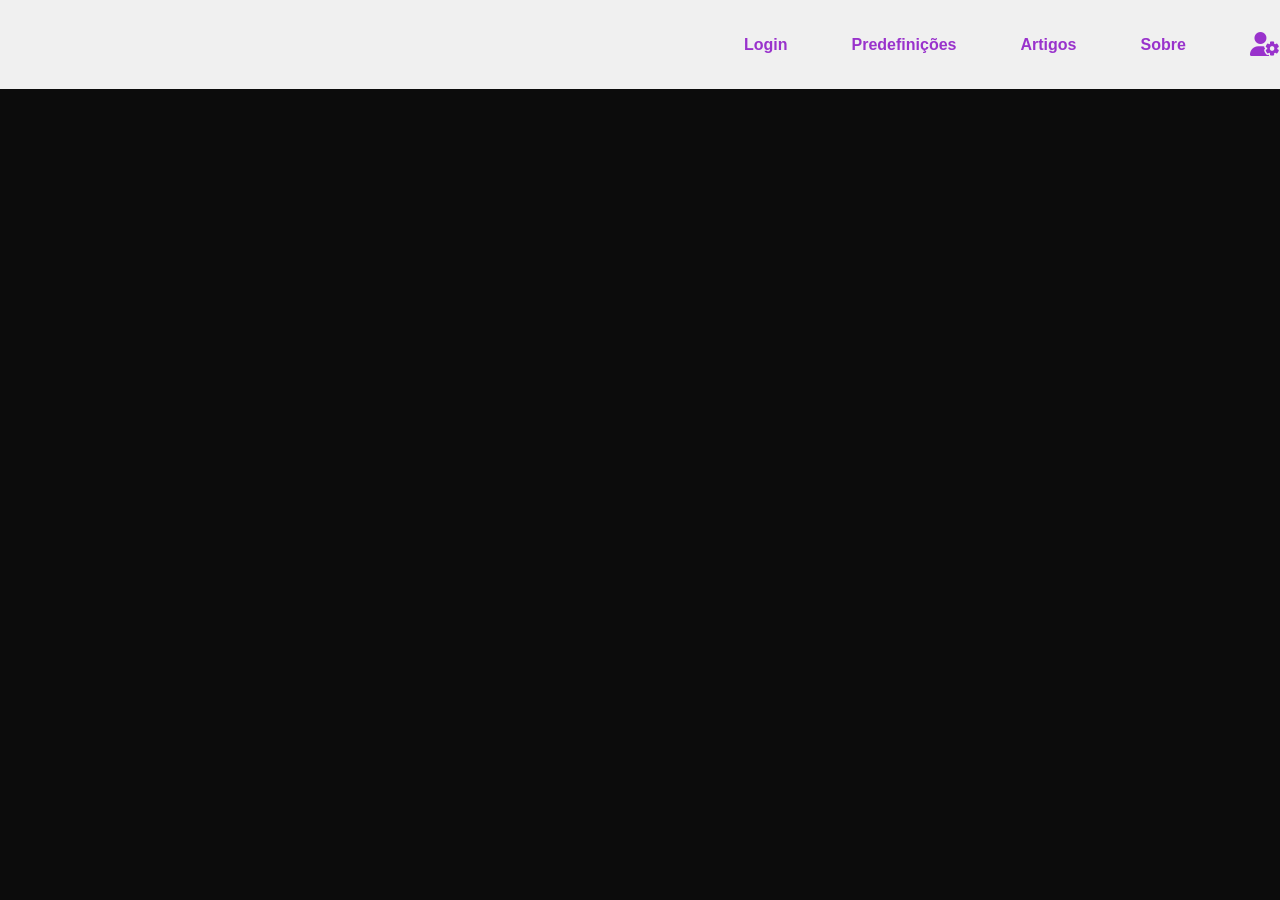
==== main/templates/index.html @ 8e218500 "Organização dos arquivos nas pastas" ====
<!DOCTYPE html>
<html lang="pt-br">
<head>
    <meta charset="UTF-8">
    <meta name="viewport" content="width=device-width, initial-scale=1.0">
    <title>Início</title>
    <link rel="stylesheet" href="../static/style.css">
    <link rel="stylesheet" href="https://cdnjs.cloudflare.com/ajax/libs/font-awesome/6.5.0/css/all.min.css">
</head>

<body>
    <header>
        <nav>
            <h1><img src="" alt=""></h1>
            <button>Login</button>
            <button>Predefinições</button>
            <button>Artigos</button>
            <button>Sobre</button>
            <button><i class="fa-solid fa-user-gear userconfig" ></i></button>
        </nav>
    </header>
</body>
</html>
---- main/static/style.css ----
*{
    box-sizing: border-box;
    width: auto;
    height: auto;
    background-color: #0c0c0c;
    max-width: 1920px;
    max-height: 1080px;
    margin: 0;
    padding: 0;
    scroll-behavior: smooth;
    font-family: Arial, Helvetica, sans-serif;
}

nav{
    margin: 0 auto;
    padding: 1rem auto;
    background-color: #f0f0f0;
    color: #ffffff;
    display: inline-flex;
    width: 100%;
}

h1{
    margin: 0.5rem;
    color: #0c0c0c;
    background-color: inherit;
    text-align: left;
    margin-right: 55%;
}

h1 strong{
    color: darkorchid;
    background-color: inherit;
}



button{
    padding: 1rem;
    margin-left: 0;
    margin-right: 0;
    margin: 1rem;
    background-color: transparent;
    border: 0px solid transparent;
    color: darkorchid;
    font-weight: bold;
    font-size: 1rem;
}

button:hover{
    color: violet;
    font-weight: bolder;
    font-size: 1.3rem;
    text-decoration: underline;
}

button:active{
    font-size: 1.2rem;
}

i.userconfig{
    background-color: inherit;
    font-size: 1.5rem;
    color: darkorchid;
}

i.userconfig:hover{
    font-size: 1.8rem;
    color: violet;
    font-weight: bolder;
}

i.userconfig:active{
    font-size: 1.6rem;
    color: violet;
    font-weight: bolder;
}
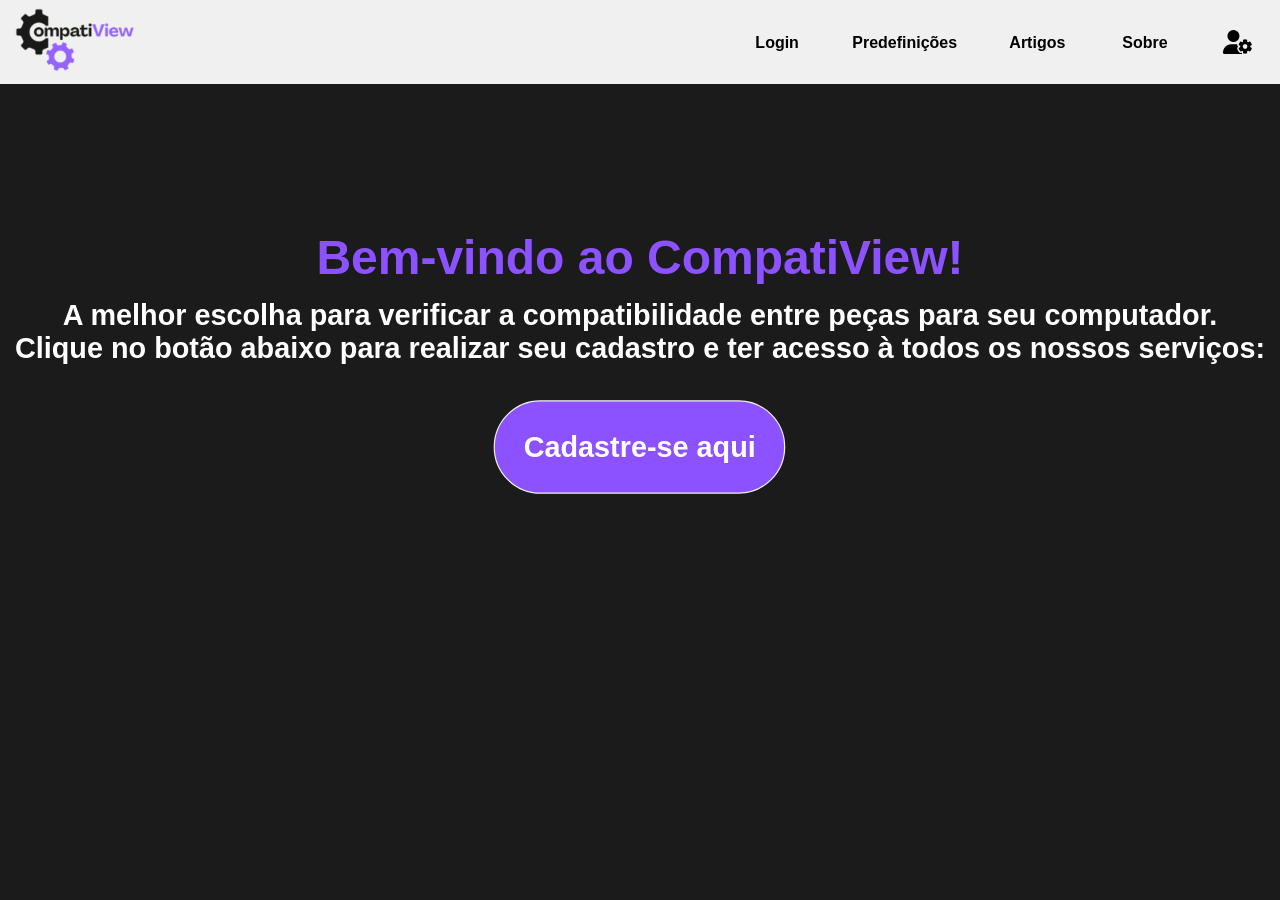
==== commit 948c0025: "(Em andamento) Protótipo visual da primeira página." ====
--- a/main/templates/index.html
+++ b/main/templates/index.html
@@ -11,13 +11,39 @@
 <body>
     <header>
         <nav>
-            <h1><img src="" alt=""></h1>
-            <button>Login</button>
-            <button>Predefinições</button>
-            <button>Artigos</button>
-            <button>Sobre</button>
-            <button><i class="fa-solid fa-user-gear userconfig" ></i></button>
+
+            <figure><img src="../misc/images/Logo - CompatiView.png" alt="logo"></figure>
+            
+            <button id="b_login">
+                <a href="login.html" target="_blank">Login</a>
+            </button>
+
+            <button id="b_predefs">
+                <a href="login.html" target="_blank">Predefinições</a>
+            </button>
+
+            <button id="b_artigos">
+                <a href="login.html" target="_blank">Artigos</a>
+            </button>
+
+            <button id="b_sobre">
+                <a href="login.html" target="_blank">Sobre</a>
+            </button>
+
+            <button>
+                <i class="fa-solid fa-user-gear userconfig" ></i>
+            </button>
         </nav>
     </header>
+
+    <section class="cadastro_inicial">
+        <h1>Bem-vindo ao CompatiView!</h1>
+        <h2>A melhor escolha para verificar a compatibilidade entre peças para seu computador.
+            <br>
+            Clique no botão abaixo para realizar seu cadastro e ter acesso à todos os nossos serviços:
+        </h2>
+        <button id="b_cadastro">Cadastre-se aqui</button>
+    </section>
+
 </body>
 </html>
--- a/main/static/style.css
+++ b/main/static/style.css
@@ -1,77 +1,147 @@
 *{
-    box-sizing: border-box;
-    width: auto;
-    height: auto;
-    background-color: #0c0c0c;
+    align-items: center;
+    align-self: center;
+    align-content: center;
+    width: 80% auto;
     max-width: 1920px;
     max-height: 1080px;
-    margin: 0;
-    padding: 0;
+    height: auto;
+    background-color: #1b1b1b;
+    margin: 0 auto;
+    padding: 0 auto;
     scroll-behavior: smooth;
     font-family: Arial, Helvetica, sans-serif;
+    text-decoration: none;
+}
+
+header{
+    text-align: left auto;
 }
 
 nav{
     margin: 0 auto;
-    padding: 1rem auto;
+    padding: 0 auto;
     background-color: #f0f0f0;
     color: #ffffff;
     display: inline-flex;
     width: 100%;
+    align-items: center;
+}
+
+figure{
+    background-color: transparent;
+    padding: 0;
+    margin: 0;
+    margin-right: 45%;
+    text-align: left;
+}
+
+header img{
+    background-color: inherit;
+    scale: 0.8;
+    opacity: 0.9;
+}
+header img:hover{
+    opacity: 1;
 }
 
 h1{
-    margin: 0.5rem;
+    max-width: 100%;
+    word-wrap: break-word;
+    width: 50%;
+    padding: 0;
+    margin-left: 0;
+    margin: 0rem auto;
     color: #0c0c0c;
     background-color: inherit;
     text-align: left;
-    margin-right: 55%;
 }
 
-h1 strong{
-    color: darkorchid;
-    background-color: inherit;
+button a{
+    background-color: transparent;
+    color: #000000;
+    font-weight: bolder;
+    display: inline-block;
+}
+button a:hover{
+    color: #8c52ff;
+    font-weight: bolder;
+    transform: scale(1.1);
+    text-decoration: underline;
+    display: inline-block;
+}
+button a:active{
+    color: #6138b5;
+    transform: scale(1);
+    display: inline-block;
 }
 
-
-
 button{
-    padding: 1rem;
-    margin-left: 0;
-    margin-right: 0;
-    margin: 1rem;
+    padding: 0;
+    height: fit-content;
+    width: fit-content;
+    line-height: normal;
+    align-items: center;
     background-color: transparent;
     border: 0px solid transparent;
-    color: darkorchid;
-    font-weight: bold;
-    font-size: 1rem;
+    color: #000000;
+    font-weight: bolder;
+    scale: 1.2;
+    display: inline-block;
 }
-
 button:hover{
-    color: violet;
+    color: #8c52ff;
     font-weight: bolder;
-    font-size: 1.3rem;
-    text-decoration: underline;
+    transform: scale(1.1);
+    display: inline-block;
 }
-
 button:active{
-    font-size: 1.2rem;
+    color: #6138b5;
+    transform: scale(1);
+    display: inline-block;
 }
 
 i.userconfig{
     background-color: inherit;
-    font-size: 1.5rem;
-    color: darkorchid;
+    scale: 1.5;
+    color: #000000;
 }
-
 i.userconfig:hover{
-    font-size: 1.8rem;
-    color: violet;
+    transform: scale(1.1);
+    color: #8c52ff;
+    font-weight: bolder;
+}
+i.userconfig:active{
+    transform: scale(1);
+    color: #6138b5;
     font-weight: bolder;
 }
 
-i.userconfig:active{
-    font-size: 1.6rem;
-    color: violet;
-    font-weight: bolder;
+section.cadastro_inicial{
+    text-align: center;
+}
+
+section.cadastro_inicial h1{
+    text-align: center;
+    scale: 2;
+    color: #8c52ff;
+    margin-top: 10rem;
+    margin-bottom: 2rem;
+}
+
+section.cadastro_inicial h2{
+    text-align: center;
+    scale: 1.2;
+    color: #ffffff;
+    margin-bottom: 3rem;
+}
+
+#b_cadastro{
+    font-size: 1.5rem;
+    padding: 1.5rem;
+    background-color: #8c52ff;
+    border: 1px solid #f0f0f0;
+    border-radius: 50px;
+    color: #ffffff;
+
 }
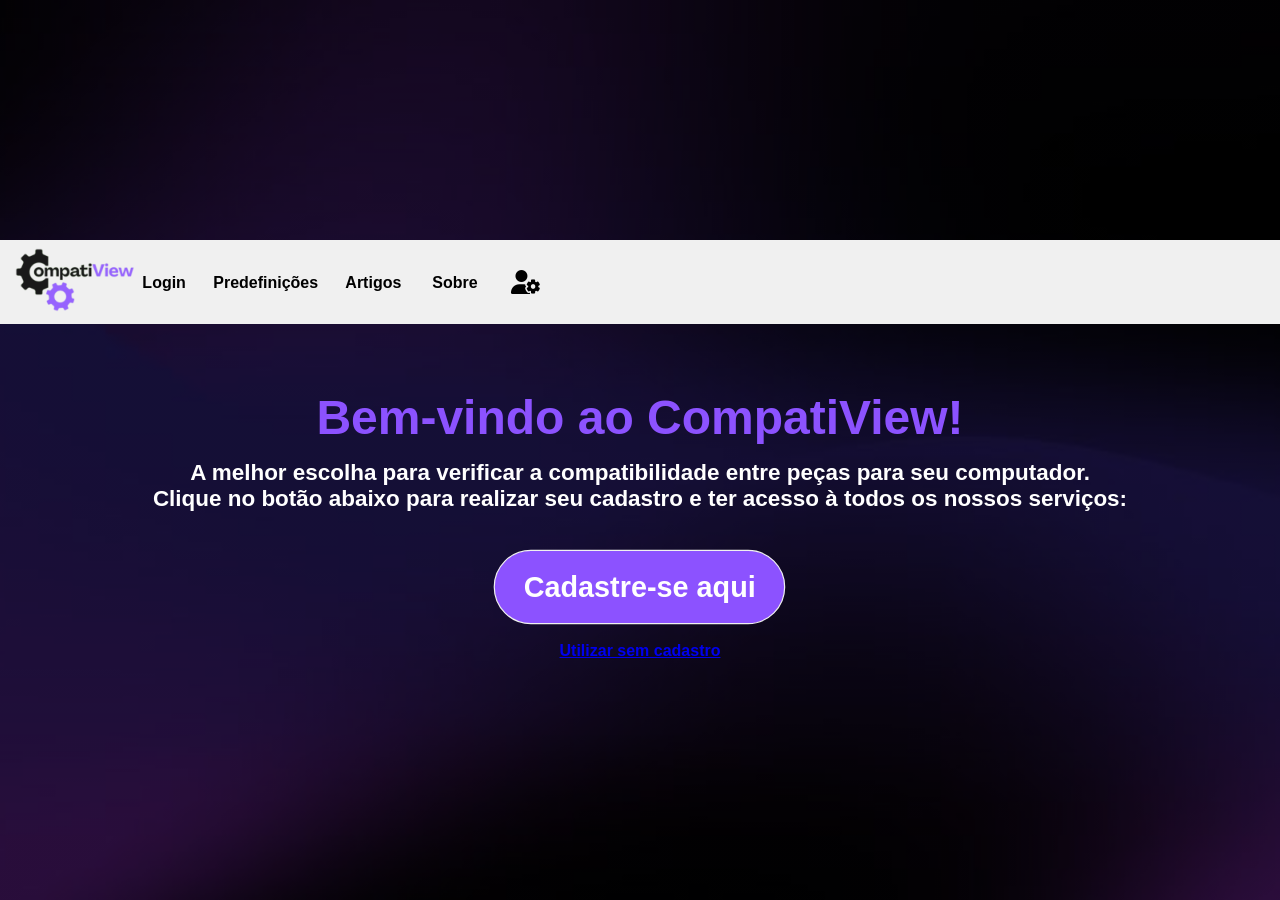
==== commit 6ad38d6c: "(Em andamento) Upgrades CSS página inicial" ====
--- a/main/templates/index.html
+++ b/main/templates/index.html
@@ -11,7 +11,6 @@
 <body>
     <header>
         <nav>
-
             <figure><img src="../misc/images/Logo - CompatiView.png" alt="logo"></figure>
             
             <button id="b_login">
@@ -37,12 +36,15 @@
     </header>
 
     <section class="cadastro_inicial">
-        <h1>Bem-vindo ao CompatiView!</h1>
-        <h2>A melhor escolha para verificar a compatibilidade entre peças para seu computador.
+
+        <h2>Bem-vindo ao CompatiView!</h2>
+        <h3>A melhor escolha para verificar a compatibilidade entre peças para seu computador.
             <br>
             Clique no botão abaixo para realizar seu cadastro e ter acesso à todos os nossos serviços:
-        </h2>
+        </h3>
         <button id="b_cadastro">Cadastre-se aqui</button>
+        <br>
+        <a href="login.html" target="_blank" rel="noopener noreferrer">Utilizar sem cadastro</a>
     </section>
 
 </body>
--- a/main/static/style.css
+++ b/main/static/style.css
@@ -2,28 +2,44 @@
     align-items: center;
     align-self: center;
     align-content: center;
-    width: 80% auto;
-    max-width: 1920px;
-    max-height: 1080px;
     height: auto;
-    background-color: #1b1b1b;
-    margin: 0 auto;
-    padding: 0 auto;
+    margin: 0;
+    padding: 0;
     scroll-behavior: smooth;
     font-family: Arial, Helvetica, sans-serif;
     text-decoration: none;
 }
 
+html{
+    height: 100%;
+    margin: 0;
+    margin-top: 0;
+    padding: 0;
+    background: linear-gradient(rgba(0,0,0,0.6), rgba(0,0,0,0.6)), url("../misc/images/Background CompatiView.png");
+    background-size: cover;
+    background-position: center;
+    background-repeat: no-repeat;
+}
+
+body{
+    margin: 0;
+}
+
 header{
+    vertical-align: top;
+    height: fit-content;
+    margin: 0;
     text-align: left auto;
 }
 
 nav{
-    margin: 0 auto;
-    padding: 0 auto;
+    vertical-align: top;
+    margin: 0;
+    margin-bottom: 5rem;
+    padding: 0;
     background-color: #f0f0f0;
     color: #ffffff;
-    display: inline-flex;
+    display: flex;
     width: 100%;
     align-items: center;
 }
@@ -32,7 +48,6 @@
     background-color: transparent;
     padding: 0;
     margin: 0;
-    margin-right: 45%;
     text-align: left;
 }
 
@@ -45,23 +60,13 @@
     opacity: 1;
 }
 
-h1{
-    max-width: 100%;
-    word-wrap: break-word;
-    width: 50%;
-    padding: 0;
-    margin-left: 0;
-    margin: 0rem auto;
-    color: #0c0c0c;
-    background-color: inherit;
-    text-align: left;
-}
-
 button a{
+    margin-right: 2.5rem;
     background-color: transparent;
     color: #000000;
     font-weight: bolder;
     display: inline-block;
+    transition: 0.2s ease-out;
 }
 button a:hover{
     color: #8c52ff;
@@ -69,6 +74,7 @@
     transform: scale(1.1);
     text-decoration: underline;
     display: inline-block;
+    transition: 0.2s ease-in;
 }
 button a:active{
     color: #6138b5;
@@ -88,12 +94,14 @@
     font-weight: bolder;
     scale: 1.2;
     display: inline-block;
+    transition: 0.2s ease-out;
 }
 button:hover{
     color: #8c52ff;
     font-weight: bolder;
     transform: scale(1.1);
     display: inline-block;
+    transition: 0.1s ease-in;
 }
 button:active{
     color: #6138b5;
@@ -105,11 +113,13 @@
     background-color: inherit;
     scale: 1.5;
     color: #000000;
+    transition: 0.2s ease-out;
 }
 i.userconfig:hover{
     transform: scale(1.1);
     color: #8c52ff;
     font-weight: bolder;
+    transition: 0.1s ease-in;
 }
 i.userconfig:active{
     transform: scale(1);
@@ -118,18 +128,28 @@
 }
 
 section.cadastro_inicial{
+    margin: 0;
     text-align: center;
+    align-items: center;
+    display: block;
 }
 
-section.cadastro_inicial h1{
+section.cadastro_inicial h2{
+    max-width: 100%;
+    max-height: min-content;
+    word-wrap: break-word;
+    width: 50%;
+    padding: 0;
+    margin: 0 auto;
+    background-color: inherit;
     text-align: center;
     scale: 2;
     color: #8c52ff;
-    margin-top: 10rem;
     margin-bottom: 2rem;
 }
 
-section.cadastro_inicial h2{
+
+section.cadastro_inicial h3{
     text-align: center;
     scale: 1.2;
     color: #ffffff;
@@ -139,9 +159,28 @@
 #b_cadastro{
     font-size: 1.5rem;
     padding: 1.5rem;
+    line-height: 0.5;
+    margin-bottom: 1.5rem;
     background-color: #8c52ff;
     border: 1px solid #f0f0f0;
     border-radius: 50px;
     color: #ffffff;
+    transition: 0.4s ease-out;
+}
+#b_cadastro:hover{
+    background-color: #9f6eff;
+    transform: scale(1.1);
+    transition: 0.2s ease-in;
+}
+#b_cadastro:active{
+    color: #b1b1b1;
+    background-color: #6138b5;
+    transform: scale(1);
+    transition: 0.1s;
+}
 
+section.cadastro_inicial a{
+    font-weight: bold;
+    text-decoration: underline;
+    margin-top: 3rem;
 }
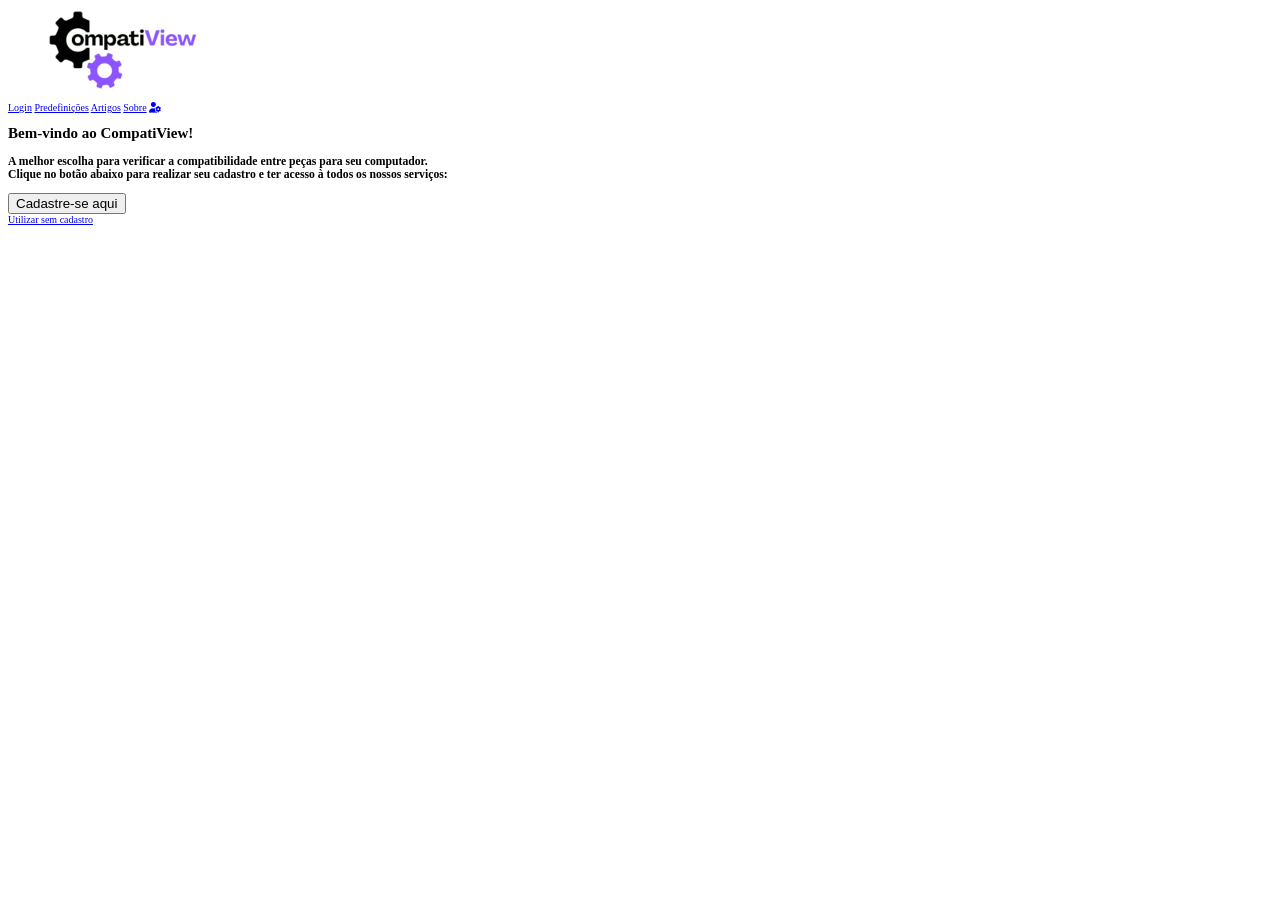
==== commit 99c52138: "(Em andamento) Ajustes CSS página inicial parte 2" ====
--- a/main/templates/index.html
+++ b/main/templates/index.html
@@ -10,28 +10,20 @@
 
 <body>
     <header>
-        <nav>
-            <figure><img src="../misc/images/Logo - CompatiView.png" alt="logo"></figure>
+        <nav class="navbar">
+            <figure class="logo"><img src="../misc/images/Logo - CompatiView.png" alt="logo"></figure>
             
-            <button id="b_login">
-                <a href="login.html" target="_blank">Login</a>
-            </button>
+            <div class="navlinks">
+                <a id="b_login" href="login.html" target="_blank">Login</a>
 
-            <button id="b_predefs">
-                <a href="login.html" target="_blank">Predefinições</a>
-            </button>
+                <a id="b_predefs" href="login.html" target="_blank">Predefinições</a>
 
-            <button id="b_artigos">
-                <a href="login.html" target="_blank">Artigos</a>
-            </button>
+                <a id="b_artigos" href="login.html" target="_blank">Artigos</a>
 
-            <button id="b_sobre">
-                <a href="login.html" target="_blank">Sobre</a>
-            </button>
+                <a id="b_sobre" href="login.html" target="_blank">Sobre</a>
 
-            <button>
-                <i class="fa-solid fa-user-gear userconfig" ></i>
-            </button>
+                <a href="login.html"><i class="fa-solid fa-user-gear userconfig" ></i></a>
+            </div>
         </nav>
     </header>
 
--- a/main/static/style.css
+++ b/main/static/style.css
@@ -1,11 +1,21 @@
+:root{
+    font-size: 62.5%;
+}
+
+
+@media (min-width: 1344px) {
+
 *{
-    align-items: center;
-    align-self: center;
-    align-content: center;
-    height: auto;
-    margin: 0;
-    padding: 0;
+    box-sizing: border-box;
+    margin: 0;
+    padding: 0;
+}
+
+html {
     scroll-behavior: smooth;
+}
+
+body {
     font-family: Arial, Helvetica, sans-serif;
     text-decoration: none;
 }
@@ -32,7 +42,7 @@
     text-align: left auto;
 }
 
-nav{
+.navbar{
     vertical-align: top;
     margin: 0;
     margin-bottom: 5rem;
@@ -40,15 +50,23 @@
     background-color: #f0f0f0;
     color: #ffffff;
     display: flex;
+    justify-content: space-between;
+    align-items: center;
+    gap: 20px;
     width: 100%;
-    align-items: center;
+}
+
+.navlinks{
+    display: flex;
+    gap: 38px;
+    flex: 1;
+    justify-content: right;
 }
 
 figure{
     background-color: transparent;
     padding: 0;
     margin: 0;
-    text-align: left;
 }
 
 header img{
@@ -60,40 +78,35 @@
     opacity: 1;
 }
 
-button a{
-    margin-right: 2.5rem;
+nav a{
+    font-size: 1.8rem;
     background-color: transparent;
     color: #000000;
     font-weight: bolder;
-    display: inline-block;
+    text-decoration: none;
     transition: 0.2s ease-out;
 }
-button a:hover{
-    color: #8c52ff;
-    font-weight: bolder;
-    transform: scale(1.1);
-    text-decoration: underline;
-    display: inline-block;
+nav a:hover{
+    color: #8c52ff;
+    font-weight: bolder;
+    transform: scale(1.1);
+    text-decoration: underline 2px solid;
     transition: 0.2s ease-in;
 }
-button a:active{
-    color: #6138b5;
-    transform: scale(1);
-    display: inline-block;
+nav a:active{
+    color: #6138b5;
+    transform: scale(1);
 }
 
 button{
     padding: 0;
     height: fit-content;
     width: fit-content;
-    line-height: normal;
-    align-items: center;
     background-color: transparent;
     border: 0px solid transparent;
     color: #000000;
     font-weight: bolder;
     scale: 1.2;
-    display: inline-block;
     transition: 0.2s ease-out;
 }
 button:hover{
@@ -111,7 +124,7 @@
 
 i.userconfig{
     background-color: inherit;
-    scale: 1.5;
+    font-size: 2rem;
     color: #000000;
     transition: 0.2s ease-out;
 }
@@ -135,12 +148,12 @@
 }
 
 section.cadastro_inicial h2{
-    max-width: 100%;
     max-height: min-content;
     word-wrap: break-word;
-    width: 50%;
-    padding: 0;
-    margin: 0 auto;
+    width: fit-content;
+    padding: 0;
+    margin: auto;
+    margin-top: 15rem;
     background-color: inherit;
     text-align: center;
     scale: 2;
@@ -150,7 +163,9 @@
 
 
 section.cadastro_inicial h3{
+    margin: auto;
     text-align: center;
+    width: fit-content;
     scale: 1.2;
     color: #ffffff;
     margin-bottom: 3rem;
@@ -183,4 +198,6 @@
     font-weight: bold;
     text-decoration: underline;
     margin-top: 3rem;
-}+    color: #6138b5;
+}
+}
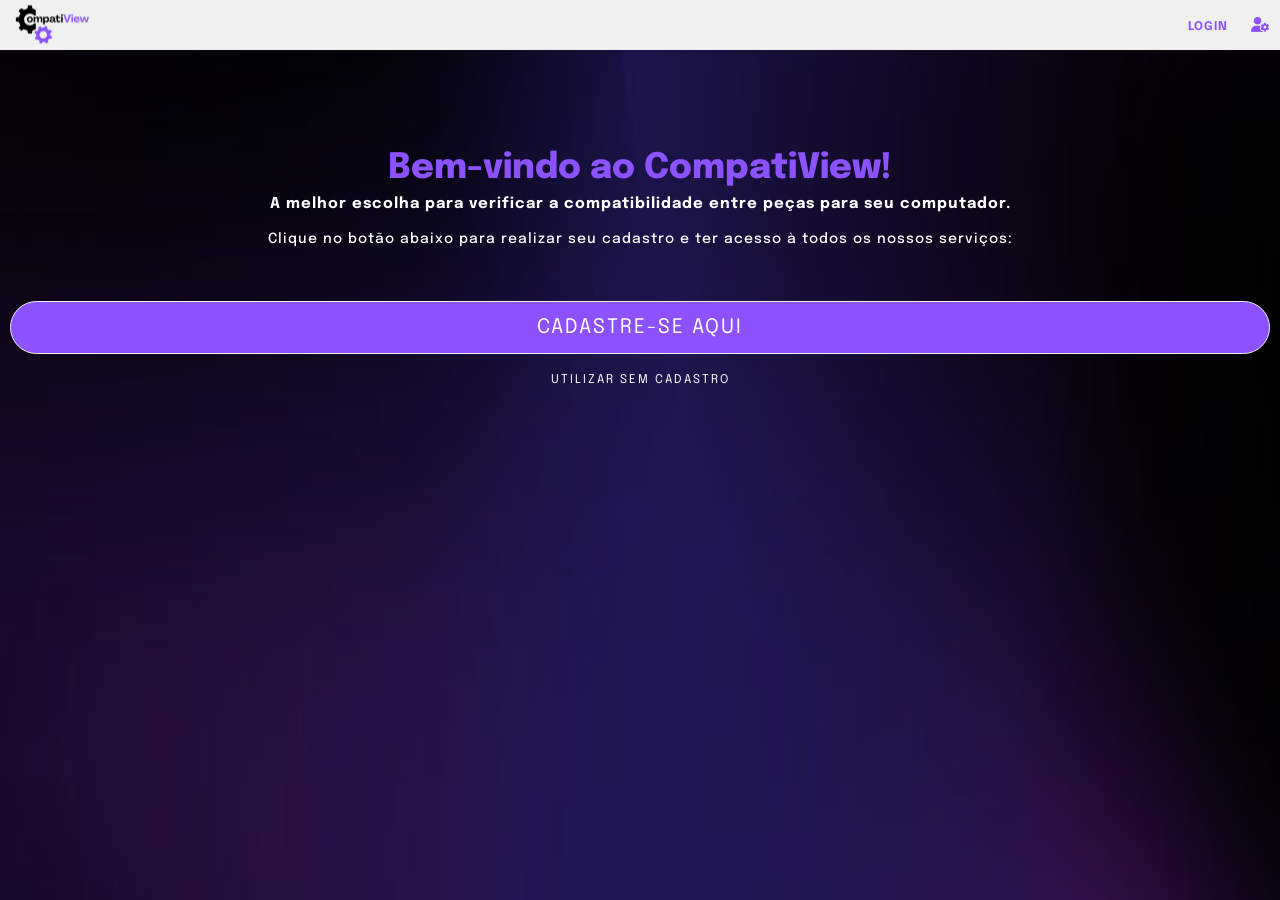
==== commit 649dbc9b: "(Concluído) CSS Página Inicial - Mobile" ====
--- a/main/templates/index.html
+++ b/main/templates/index.html
@@ -4,39 +4,39 @@
     <meta charset="UTF-8">
     <meta name="viewport" content="width=device-width, initial-scale=1.0">
     <title>Início</title>
-    <link rel="stylesheet" href="../static/style.css">
+    <link rel="stylesheet" href="../static/style.css">  
     <link rel="stylesheet" href="https://cdnjs.cloudflare.com/ajax/libs/font-awesome/6.5.0/css/all.min.css">
+    <link rel="preconnect" href="https://fonts.googleapis.com">
+    <link rel="preconnect" href="https://fonts.gstatic.com" crossorigin>
+    <link href="https://fonts.googleapis.com/css2?family=Epilogue:ital,wght@0,100..900;1,100..900&display=swap" rel="stylesheet">
+    
+
+    
 </head>
 
 <body>
     <header>
         <nav class="navbar">
-            <figure class="logo"><img src="../misc/images/Logo - CompatiView.png" alt="logo"></figure>
-            
+            <a id="logo" href="index.html"><img src="../misc/images/Logo - CompatiView.png" alt="logo"></a>
+
             <div class="navlinks">
-                <a id="b_login" href="login.html" target="_blank">Login</a>
+                <a id="login" href="login.html" target="_blank">Login</a>
 
-                <a id="b_predefs" href="login.html" target="_blank">Predefinições</a>
-
-                <a id="b_artigos" href="login.html" target="_blank">Artigos</a>
-
-                <a id="b_sobre" href="login.html" target="_blank">Sobre</a>
-
-                <a href="login.html"><i class="fa-solid fa-user-gear userconfig" ></i></a>
+                <a id="config" href="login.html"><i class="fa-solid fa-user-gear userconfig" ></i></a>
             </div>
         </nav>
     </header>
 
     <section class="cadastro_inicial">
 
-        <h2>Bem-vindo ao CompatiView!</h2>
-        <h3>A melhor escolha para verificar a compatibilidade entre peças para seu computador.
-            <br>
-            Clique no botão abaixo para realizar seu cadastro e ter acesso à todos os nossos serviços:
-        </h3>
-        <button id="b_cadastro">Cadastre-se aqui</button>
-        <br>
-        <a href="login.html" target="_blank" rel="noopener noreferrer">Utilizar sem cadastro</a>
+        <h1>Bem-vindo ao CompatiView!</h1>
+        <h2>A melhor escolha para verificar a compatibilidade entre peças para seu computador.</h2>
+        <h3>Clique no botão abaixo para realizar seu cadastro e ter acesso à todos os nossos serviços:</h3>
+        
+        <div class="area_cadastro">
+            <a id="cadastro" href="cadastro.html" target="_blank">Cadastre-se aqui</a>
+            <a id="sem_cadastro" href="login.html" target="_blank" rel="noopener noreferrer">Utilizar sem cadastro</a>
+        </div>
     </section>
 
 </body>
--- a/main/static/style.css
+++ b/main/static/style.css
@@ -2,202 +2,134 @@
     font-size: 62.5%;
 }
 
-
-@media (min-width: 1344px) {
-
 *{
-    box-sizing: border-box;
     margin: 0;
     padding: 0;
-}
-
-html {
-    scroll-behavior: smooth;
-}
-
-body {
-    font-family: Arial, Helvetica, sans-serif;
-    text-decoration: none;
+    box-sizing: border-box;
 }
 
 html{
     height: 100%;
-    margin: 0;
-    margin-top: 0;
-    padding: 0;
-    background: linear-gradient(rgba(0,0,0,0.6), rgba(0,0,0,0.6)), url("../misc/images/Background CompatiView.png");
+    background: linear-gradient(rgba(0,0,0,0.4), rgba(0,0,0,0.4)), url("../misc/images/Background\ CompatiView\ -\ Mobile.png");
     background-size: cover;
     background-position: center;
     background-repeat: no-repeat;
 }
 
 body{
-    margin: 0;
-}
-
-header{
-    vertical-align: top;
-    height: fit-content;
-    margin: 0;
-    text-align: left auto;
+    font-family: 'Epilogue', sans-serif;
 }
 
 .navbar{
     vertical-align: top;
-    margin: 0;
-    margin-bottom: 5rem;
-    padding: 0;
     background-color: #f0f0f0;
-    color: #ffffff;
     display: flex;
     justify-content: space-between;
     align-items: center;
-    gap: 20px;
     width: 100%;
-}
-
-.navlinks{
-    display: flex;
-    gap: 38px;
-    flex: 1;
-    justify-content: right;
-}
-
-figure{
-    background-color: transparent;
-    padding: 0;
-    margin: 0;
-}
-
-header img{
-    background-color: inherit;
-    scale: 0.8;
-    opacity: 0.9;
-}
-header img:hover{
-    opacity: 1;
-}
-
-nav a{
-    font-size: 1.8rem;
-    background-color: transparent;
-    color: #000000;
-    font-weight: bolder;
-    text-decoration: none;
-    transition: 0.2s ease-out;
-}
-nav a:hover{
-    color: #8c52ff;
-    font-weight: bolder;
-    transform: scale(1.1);
-    text-decoration: underline 2px solid;
-    transition: 0.2s ease-in;
-}
-nav a:active{
-    color: #6138b5;
-    transform: scale(1);
-}
-
-button{
-    padding: 0;
-    height: fit-content;
-    width: fit-content;
-    background-color: transparent;
-    border: 0px solid transparent;
-    color: #000000;
-    font-weight: bolder;
-    scale: 1.2;
-    transition: 0.2s ease-out;
-}
-button:hover{
-    color: #8c52ff;
-    font-weight: bolder;
-    transform: scale(1.1);
-    display: inline-block;
-    transition: 0.1s ease-in;
-}
-button:active{
-    color: #6138b5;
-    transform: scale(1);
-    display: inline-block;
-}
-
-i.userconfig{
-    background-color: inherit;
-    font-size: 2rem;
-    color: #000000;
-    transition: 0.2s ease-out;
-}
-i.userconfig:hover{
-    transform: scale(1.1);
-    color: #8c52ff;
-    font-weight: bolder;
-    transition: 0.1s ease-in;
-}
-i.userconfig:active{
-    transform: scale(1);
-    color: #6138b5;
-    font-weight: bolder;
-}
-
-section.cadastro_inicial{
-    margin: 0;
-    text-align: center;
-    align-items: center;
-    display: block;
-}
-
-section.cadastro_inicial h2{
-    max-height: min-content;
-    word-wrap: break-word;
-    width: fit-content;
-    padding: 0;
-    margin: auto;
-    margin-top: 15rem;
-    background-color: inherit;
-    text-align: center;
-    scale: 2;
-    color: #8c52ff;
-    margin-bottom: 2rem;
+    height: 5rem;
+    margin-bottom: 10rem;
 }
 
 
-section.cadastro_inicial h3{
-    margin: auto;
-    text-align: center;
-    width: fit-content;
-    scale: 1.2;
-    color: #ffffff;
-    margin-bottom: 3rem;
+#logo{
+    scale: 0.5;
+    padding: 0;
+    margin: 0;
+    max-width: 6rem;
+    width: auto;
+    height: auto;
 }
 
-#b_cadastro{
-    font-size: 1.5rem;
-    padding: 1.5rem;
-    line-height: 0.5;
-    margin-bottom: 1.5rem;
-    background-color: #8c52ff;
-    border: 1px solid #f0f0f0;
-    border-radius: 50px;
-    color: #ffffff;
-    transition: 0.4s ease-out;
-}
-#b_cadastro:hover{
-    background-color: #9f6eff;
-    transform: scale(1.1);
-    transition: 0.2s ease-in;
-}
-#b_cadastro:active{
-    color: #b1b1b1;
-    background-color: #6138b5;
-    transform: scale(1);
-    transition: 0.1s;
+#login{
+    color: #8c52ff;
+    letter-spacing: 0.1rem;
+    text-transform: uppercase;
+    text-decoration: none;
+    font-weight: bolder;
+    font-size: 1.2rem;
+    padding: 1rem;
+    transition: 0.1s ease-in-out;
 }
 
-section.cadastro_inicial a{
-    font-weight: bold;
-    text-decoration: underline;
-    margin-top: 3rem;
+#login:active{
     color: #6138b5;
+    text-decoration: underline 2px;
+    font-size: 1.8rem;
+    transition: 0.1s ease-in-out;
 }
+
+#config{
+    color: #8c52ff;
+    font-size: 1.5rem;
+    padding: 1rem;
 }
+
+#config:active{
+    color: #6138b5;
+    font-size: 1.8rem;
+}
+
+.cadastro_inicial{
+    text-align: center;
+}
+
+h1{
+    font-size: 3.5rem;
+    font-weight: 800;
+
+    color: #8c52ff;
+
+}
+
+h2{
+    font-size: 1.5rem;
+    font-weight: 700;
+    letter-spacing: 0.1rem;
+
+    color: #ffffff;
+
+    padding: 1.0rem;
+}
+
+h3{
+    font-size: 1.4rem;
+    font-weight: 500;
+    letter-spacing: 0.1rem;
+
+    color: #ffffff;
+
+    margin-bottom: 3.5rem;
+    padding: 1.0rem;
+}
+
+.area_cadastro{
+    display: flex;
+    flex-direction: column;
+}
+
+#cadastro{
+    text-transform: uppercase;
+    text-decoration: none;
+    font-size: 2rem;
+    font-weight: 600, bolder;
+    letter-spacing: 0.2rem;
+    color: #ffffff;
+    border: 1.5px solid #f0f0f0;
+    border-radius: 5.0rem;
+    background-color: #8c52ff;
+    padding: 1.5rem;
+    margin: 1rem;
+    margin-bottom: 1.0rem;
+}
+
+#sem_cadastro{
+    text-transform: uppercase;
+    text-decoration: none;
+    font-size: 1.2rem;
+    font-weight: 400, bold;
+    letter-spacing: 0.2rem;
+    color: #ffffff;
+    padding: 0;
+    margin: 1.0rem;
+}
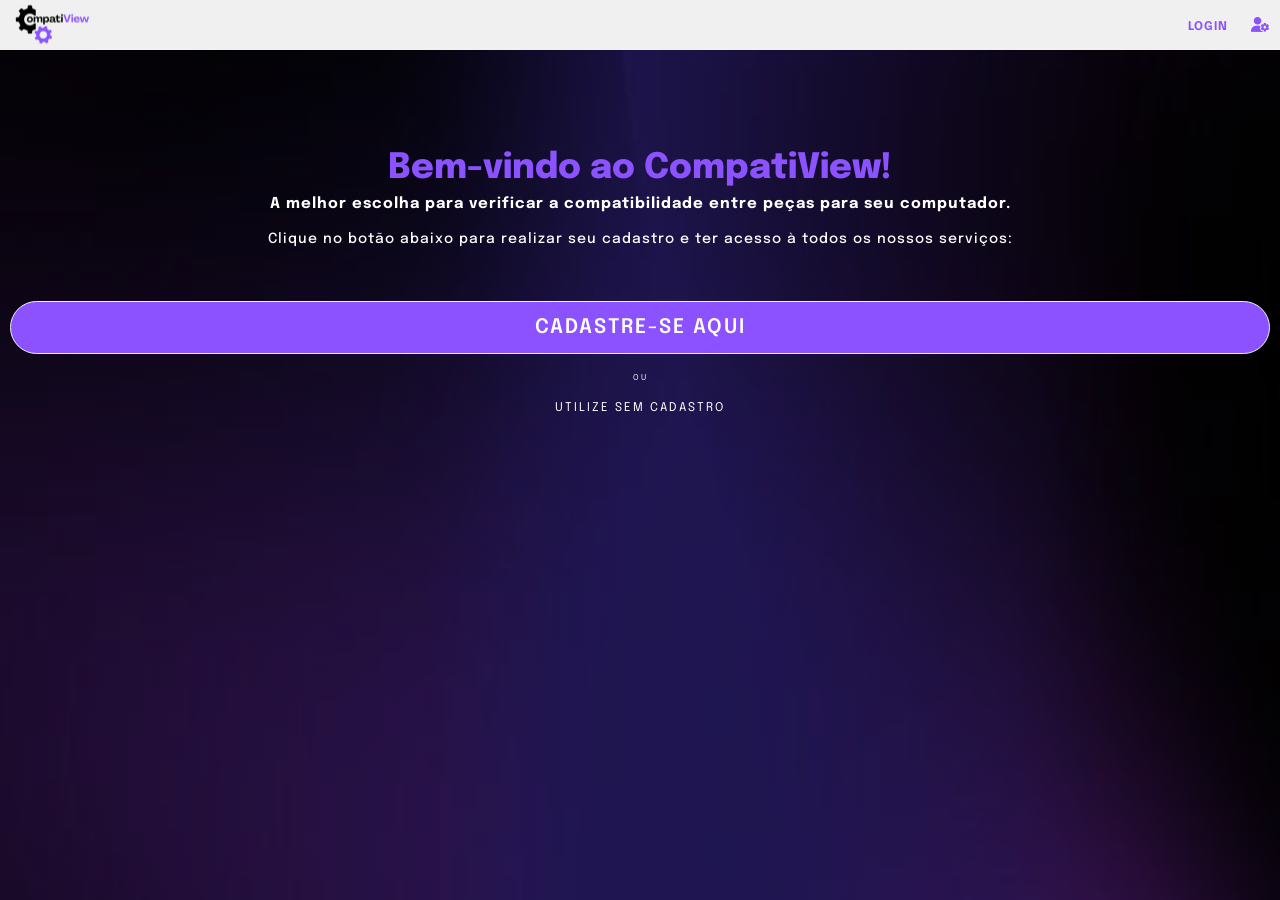
==== commit 6dc7ffbf: "(Em andamento) Página de Cadastro do Usuário" ====
--- a/main/templates/index.html
+++ b/main/templates/index.html
@@ -35,7 +35,8 @@
         
         <div class="area_cadastro">
             <a id="cadastro" href="cadastro.html" target="_blank">Cadastre-se aqui</a>
-            <a id="sem_cadastro" href="login.html" target="_blank" rel="noopener noreferrer">Utilizar sem cadastro</a>
+            <p>ou</p>
+            <a id="sem_cadastro" href="login.html" target="_blank" rel="noopener noreferrer">Utilize sem cadastro</a>
         </div>
     </section>
 
--- a/main/static/style.css
+++ b/main/static/style.css
@@ -112,7 +112,7 @@
     text-transform: uppercase;
     text-decoration: none;
     font-size: 2rem;
-    font-weight: 600, bolder;
+    font-weight: 600;
     letter-spacing: 0.2rem;
     color: #ffffff;
     border: 1.5px solid #f0f0f0;
@@ -121,6 +121,15 @@
     padding: 1.5rem;
     margin: 1rem;
     margin-bottom: 1.0rem;
+}
+
+p{
+    color: #ffffff;
+    text-transform: uppercase;
+    letter-spacing: 0.2rem;
+    font-size: 0.8rem;
+    font-weight: 400, bold;
+    padding: 1rem;
 }
 
 #sem_cadastro{
